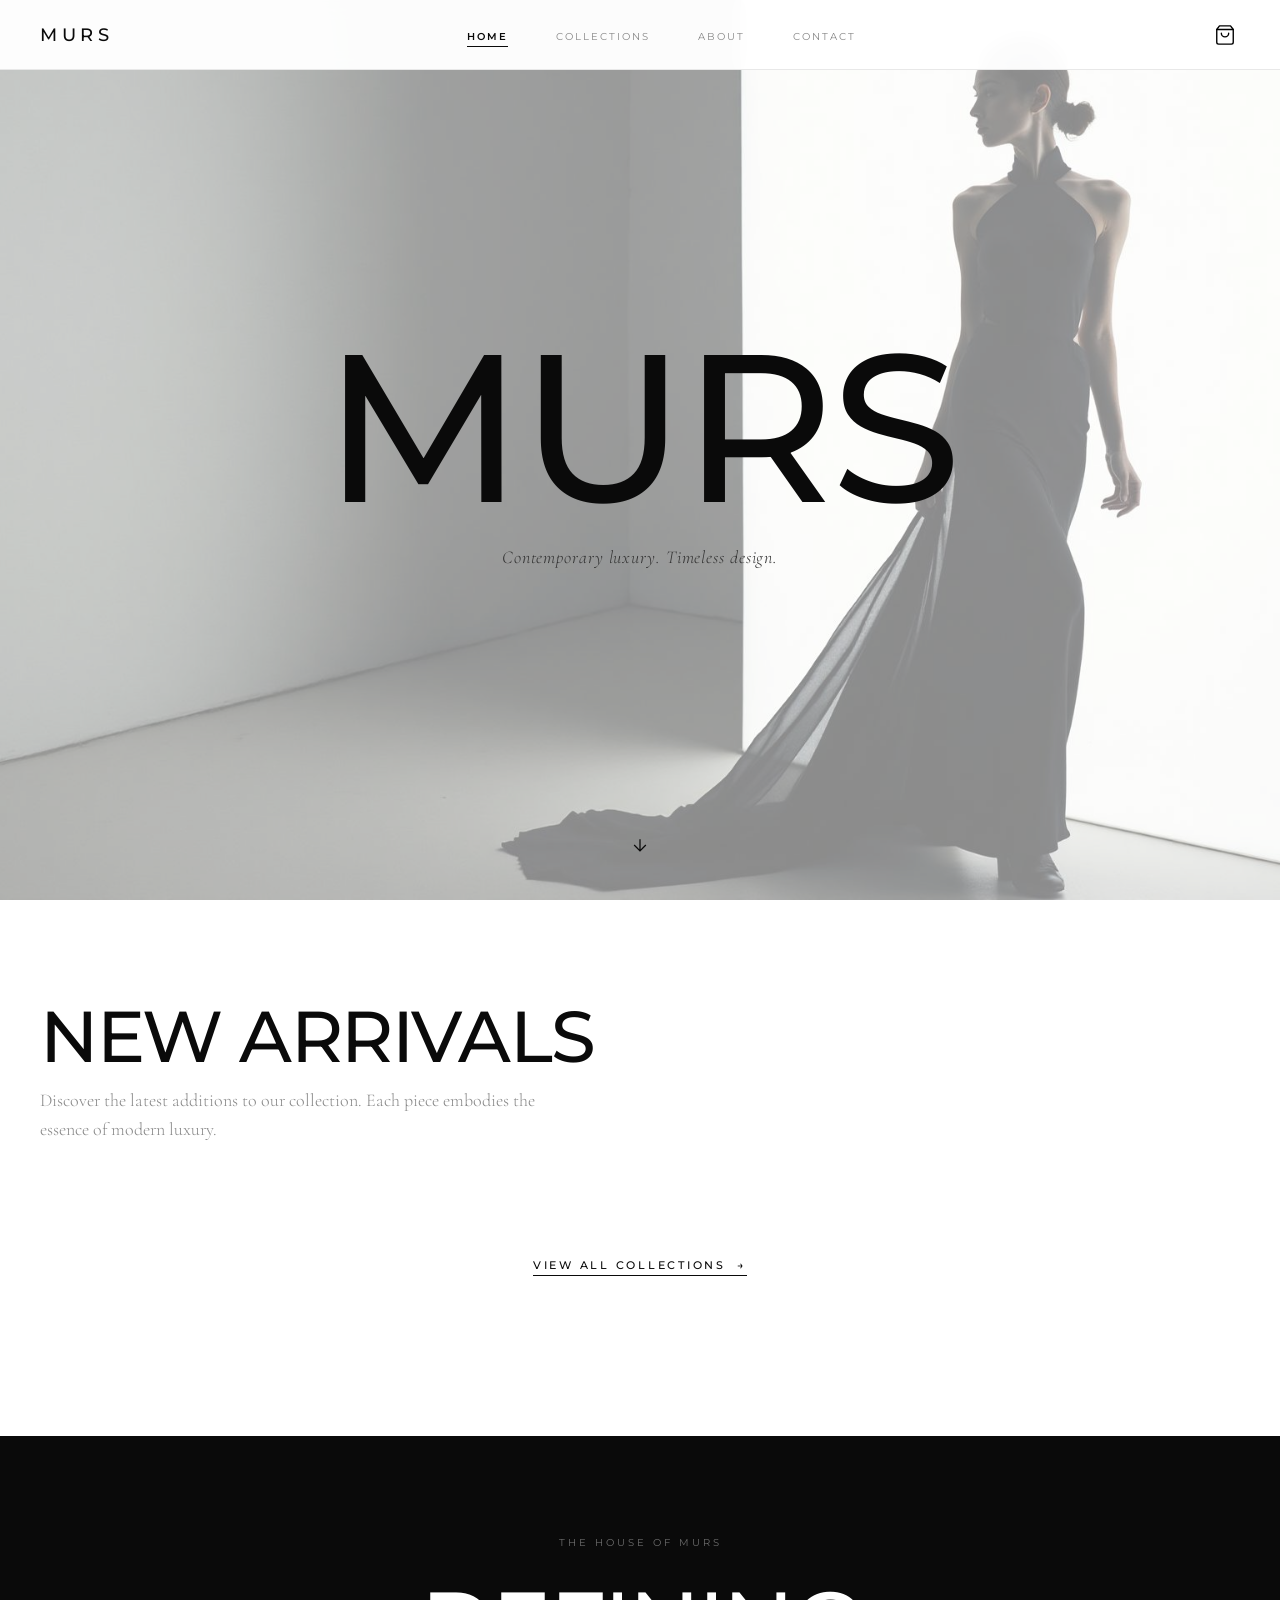
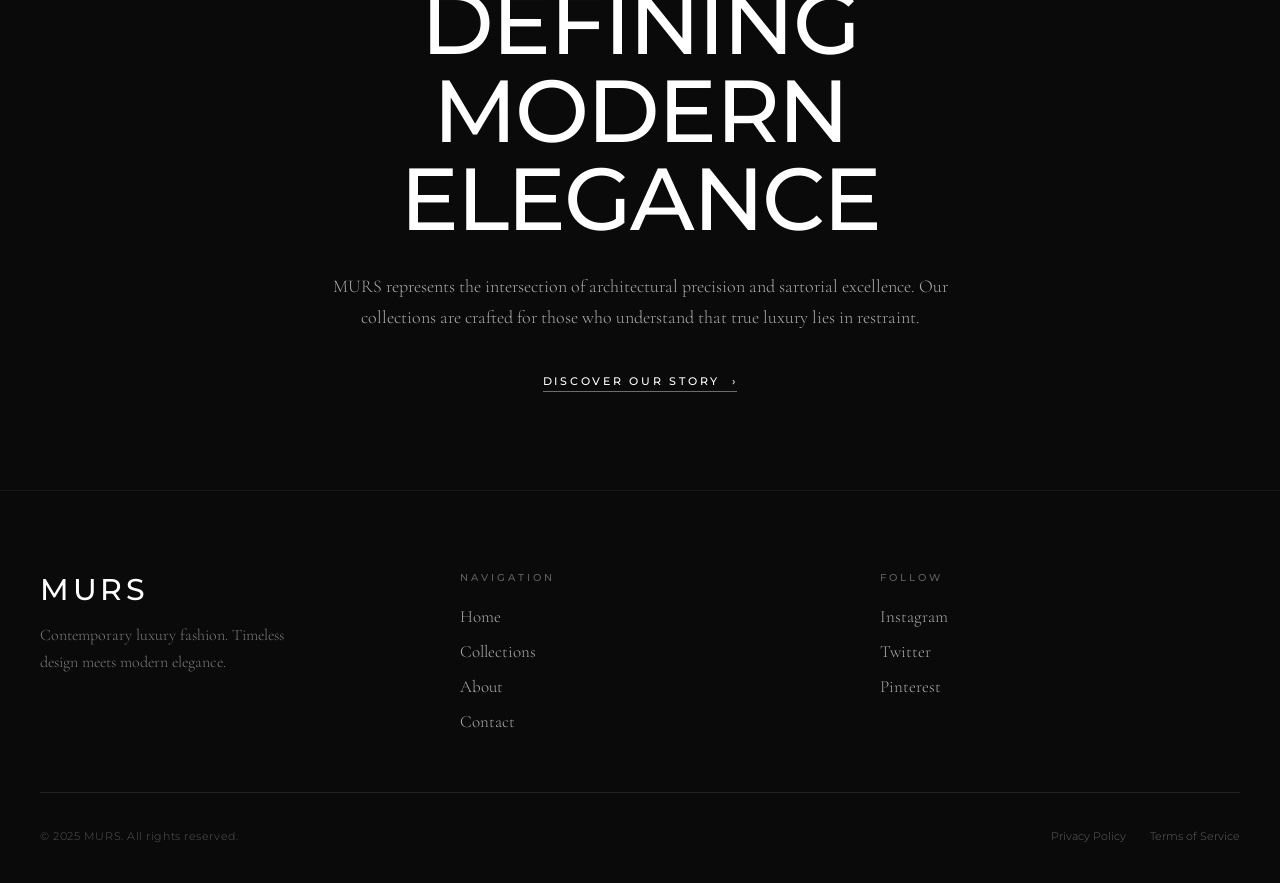
==== index.html @ 2c49e18b "home page" ====
<!doctype html>
<html lang="en">
  <head>
    <meta charset="UTF-8" />
    <meta name="viewport" content="width=device-width, initial-scale=1.0" />
    <title>MURS - Contemporary Luxury</title>
    <link rel="stylesheet" href="style.css">
  </head>
  <body>
    <!-- NAV -->
    <nav class="nav">
      <a class="nav-logo" href="#" onclick="showPage('home')">MURS</a>
      <ul class="nav-links">
        <li>
          <a href="#" id="nav-home" class="active" onclick="showPage('home')"
            >HOME</a
          >
        </li>
        <li>
          <a href="#" id="nav-collections" onclick="showPage('collections')"
            >COLLECTIONS</a
          >
        </li>
        <li>
          <a href="#" id="nav-about" onclick="showPage('about')">ABOUT</a>
        </li>
        <li>
          <a href="#" id="nav-contact" onclick="showPage('contact')">CONTACT</a>
        </li>
      </ul>
      <button class="nav-bag" onclick="openBag()">
        <svg
          viewBox="0 0 24 24"
          fill="none"
          stroke="currentColor"
          stroke-width="1.5"
          stroke-linecap="round"
          stroke-linejoin="round"
        >
          <path d="M6 2L3 6v14a2 2 0 002 2h14a2 2 0 002-2V6l-3-4z" />
          <line x1="3" y1="6" x2="21" y2="6" />
          <path d="M16 10a4 4 0 01-8 0" />
        </svg>
        <span class="bag-count" id="bag-count">0</span>
      </button>
    </nav>

    <!-- HOME PAGE -->
<div id="page-home" class="page active">
<section class="hero">
  <div class="hero-bg">
    <div class="hero-bg-left"></div>
    <div class="hero-bg-right"></div>
  </div>
  <div class="hero-content">
    <h1 class="hero-title">MURS</h1>
    <p class="hero-subtitle">Contemporary luxury. Timeless design.</p>
  </div>
  <div class="hero-scroll">
    <svg viewBox="0 0 24 24" fill="none" stroke="currentColor" stroke-width="1.5">
      <path d="M12 5v14M5 12l7 7 7-7"/>
    </svg>
  </div>
</section>

  <section class="new-arrivals">
    <h2 class="section-title">NEW ARRIVALS</h2>
    <p class="section-subtitle">Discover the latest additions to our collection. Each piece embodies the essence of modern luxury.</p>
    <div class="products-grid" id="home-products"></div>
    <div class="view-all-wrap">
      <a href="#" class="view-all-btn" onclick="showPage('collections')">VIEW ALL COLLECTIONS &nbsp;→</a>
    </div>
  </section>

  <section class="manifesto">
    <p class="manifesto-label">The House of MURS</p>
    <h2 class="manifesto-title">DEFINING<br>MODERN<br>ELEGANCE</h2>
    <p class="manifesto-body">MURS represents the intersection of architectural precision and sartorial excellence. Our collections are crafted for those who understand that true luxury lies in restraint.</p>
    <a href="#" class="manifesto-cta" onclick="showPage('about')">DISCOVER OUR STORY &nbsp;›</a>
  </section>

  <footer>
    <div class="footer-grid">
      <div>
        <div class="footer-brand-name">MURS</div>
        <p class="footer-brand-desc">Contemporary luxury fashion. Timeless design meets modern elegance.</p>
      </div>
      <div>
        <p class="footer-col-title">Navigation</p>
        <ul class="footer-links">
          <li><a href="#" onclick="showPage('home')">Home</a></li>
          <li><a href="#" onclick="showPage('collections')">Collections</a></li>
          <li><a href="#" onclick="showPage('about')">About</a></li>
          <li><a href="#" onclick="showPage('contact')">Contact</a></li>
        </ul>
      </div>
      <div>
        <p class="footer-col-title">Follow</p>
        <ul class="footer-links">
          <li><a href="#">Instagram</a></li>
          <li><a href="#">Twitter</a></li>
          <li><a href="#">Pinterest</a></li>
        </ul>
      </div>
    </div>
    <div class="footer-bottom">
      <span class="footer-copy">© 2025 MURS. All rights reserved.</span>
      <div class="footer-legal">
        <a href="#">Privacy Policy</a>
        <a href="#">Terms of Service</a>
      </div>
    </div>
  </footer>
</div>
  </body>
</html>
---- style.css ----
@import url("https://fonts.googleapis.com/css2?family=Cormorant+Garamond:ital,wght@0,300;0,400;0,500;1,300;1,400&family=Montserrat:wght@300;400;500;600&display=swap");

*,
*::before,
*::after {
  box-sizing: border-box;
  margin: 0;
  padding: 0;
}

:root {
  --black: #0a0a0a;
  --white: #ffffff;
  --off-white: #f5f4f2;
  --light-gray: #e8e8e8;
  --mid-gray: #888;
  --font-display: "Montserrat", sans-serif;
  --font-body: "Cormorant Garamond", serif;
  --nav-height: 70px;
  --transition: 0.3s cubic-bezier(0.4, 0, 0.2, 1);
}

html {
  scroll-behavior: smooth;
}
body {
  font-family: var(--font-body);
  color: var(--black);
  background: var(--white);
  overflow-x: hidden;
}
a {
  text-decoration: none;
  color: inherit;
}
button {
  cursor: pointer;
  border: none;
  background: none;
  font-family: inherit;
}

/* NAV */
.nav {
  position: fixed;
  top: 0;
  left: 0;
  right: 0;
  height: var(--nav-height);
  background: rgba(255, 255, 255, 0.97);
  backdrop-filter: blur(8px);
  z-index: 1000;
  display: flex;
  align-items: center;
  justify-content: space-between;
  padding: 0 40px;
  border-bottom: 1px solid var(--light-gray);
}
.nav-logo {
  font-family: var(--font-display);
  font-size: 18px;
  font-weight: 500;
  letter-spacing: 0.25em;
}
.nav-links {
  display: flex;
  gap: 48px;
  list-style: none;
}
.nav-links a {
  font-family: var(--font-display);
  font-size: 10px;
  font-weight: 400;
  letter-spacing: 0.2em;
  text-transform: uppercase;
  color: var(--mid-gray);
  transition: color var(--transition);
  position: relative;
}
.nav-links a::after {
  content: "";
  position: absolute;
  bottom: -4px;
  left: 0;
  width: 0;
  height: 1px;
  background: var(--black);
  transition: width var(--transition);
}
.nav-links a:hover,
.nav-links a.active {
  color: var(--black);
  font-weight: 600;
}
.nav-links a.active::after,
.nav-links a:hover::after {
  width: 100%;
}
.nav-bag {
  position: relative;
  padding: 4px;
}
.nav-bag svg {
  width: 22px;
  height: 22px;
  display: block;
}
.bag-count {
  position: absolute;
  top: -4px;
  right: -6px;
  background: var(--black);
  color: var(--white);
  font-family: var(--font-display);
  font-size: 9px;
  font-weight: 600;
  width: 16px;
  height: 16px;
  border-radius: 50%;
  display: flex;
  align-items: center;
  justify-content: center;
  opacity: 0;
  transition: opacity var(--transition);
}
.bag-count.visible {
  opacity: 1;
}

/* PAGES */
.page {
  display: none;
}
.page.active {
  display: block;
}

/* HERO */
.hero {
  height: 100vh;
  position: relative;
  display: flex;
  align-items: center;
  justify-content: center;
  overflow: hidden;
}
.hero-bg {
  position: absolute;
  inset: 0;
}
.hero-bg-left {
  display: none;
}
.hero-bg-right {
  position: absolute;
  inset: 0;
  background-color: #d4d2cf;
  background-image: url(/assets/hero-image.jpg);
  background-size: cover;
  background-position: center;
}
/* Dark overlay so text stays readable */
.hero-bg-right::after {
  content: "";
  position: absolute;
  inset: 0;
  background: rgba(255, 255, 255, 0.545);
}
.hero-content {
  position: relative;
  z-index: 2;
  text-align: center;
}
.hero-title {
  font-family: var(--font-display);
  font-size: clamp(96px, 17vw, 210px);
  font-weight: 500;
  letter-spacing: -0.02em;
  line-height: 0.9;
  color: var(--black);
}
.hero-subtitle {
  font-family: var(--font-body);
  font-size: 18px;
  font-weight: 300;
  letter-spacing: 0.05em;
  color: #333;
  margin-top: 24px;
  font-style: italic;
}
.hero-scroll {
  position: absolute;
  bottom: 40px;
  left: 50%;
  transform: translateX(-50%);
  z-index: 2;
  animation: bounce 2s infinite;
}
.hero-scroll svg {
  width: 20px;
  height: 20px;
}
@keyframes bounce {
  0%,
  100% {
    transform: translateX(-50%) translateY(0);
  }
  50% {
    transform: translateX(-50%) translateY(8px);
  }
}

/* NEW ARRIVALS */
.new-arrivals { padding: 100px 40px 80px; }
.section-title { font-family: var(--font-display); font-size: clamp(36px,6vw,72px); font-weight: 500; letter-spacing: -0.02em; color: var(--black); line-height: 1; }
.section-subtitle { font-family: var(--font-body); font-size: 18px; font-weight: 300; color: var(--mid-gray); margin-top: 14px; max-width: 500px; line-height: 1.6; margin-bottom: 50px; }
.products-grid { display: grid; grid-template-columns: repeat(4,1fr); gap: 24px; }
.product-card { cursor: pointer; }
.product-image {
  aspect-ratio: 3/4; overflow: hidden; margin-bottom: 16px;
  background: var(--off-white);
  /* ADD YOUR IMAGE: background-image: url('images/product.jpg'); background-size: cover; background-position: center; */
}
.product-image img { width: 100%; height: 100%; object-fit: cover; transition: transform 0.6s ease; }
.product-card:hover .product-image img { transform: scale(1.04); }
.product-category { font-family: var(--font-display); font-size: 10px; letter-spacing: 0.2em; text-transform: uppercase; color: var(--mid-gray); margin-bottom: 6px; }
.product-name { font-family: var(--font-display); font-size: 13px; font-weight: 400; margin-bottom: 10px; }
.product-footer { display: flex; align-items: center; justify-content: space-between; }
.product-price { font-family: var(--font-display); font-size: 13px; }
.add-btn { font-family: var(--font-display); font-size: 11px; font-weight: 500; letter-spacing: 0.1em; transition: opacity var(--transition); }
.add-btn:hover { opacity: 0.45; }

.view-all-wrap { text-align: center; padding: 60px 0 80px; }
.view-all-btn {
  font-family: var(--font-display); font-size: 11px; font-weight: 500;
  letter-spacing: 0.25em; text-transform: uppercase;
  border-bottom: 1px solid var(--black); padding-bottom: 3px;
  display: inline-flex; align-items: center; gap: 8px;
  transition: opacity var(--transition);
}
.view-all-btn:hover { opacity: 0.45; }

/* MANIFESTO */
.manifesto { background: var(--black); color: var(--white); padding: 100px 40px; text-align: center; }
.manifesto-label { font-family: var(--font-display); font-size: 10px; letter-spacing: 0.3em; text-transform: uppercase; color: rgba(255,255,255,0.4); margin-bottom: 30px; }
.manifesto-title { font-family: var(--font-display); font-size: clamp(36px,7vw,88px); font-weight: 500; letter-spacing: -0.02em; line-height: 1; text-transform: uppercase; }
.manifesto-body { font-family: var(--font-body); font-size: 18px; font-weight: 300; color: rgba(255,255,255,0.65); max-width: 680px; margin: 28px auto 36px; line-height: 1.75; }
.manifesto-cta { font-family: var(--font-display); font-size: 11px; font-weight: 500; letter-spacing: 0.25em; text-transform: uppercase; color: var(--white); border-bottom: 1px solid rgba(255,255,255,0.4); padding-bottom: 3px; transition: border-color var(--transition); cursor: pointer; }
.manifesto-cta:hover { border-color: var(--white); }

/* FOOTER */
footer { background: var(--black); color: var(--white); padding: 80px 40px 40px; border-top: 1px solid rgba(255,255,255,0.06); }
.footer-grid { display: grid; grid-template-columns: 1fr 1fr 1fr; gap: 60px; padding-bottom: 60px; border-bottom: 1px solid rgba(255,255,255,0.1); margin-bottom: 36px; }
.footer-brand-name { font-family: var(--font-display); font-size: 30px; font-weight: 500; letter-spacing: 0.12em; margin-bottom: 14px; }
.footer-brand-desc { font-family: var(--font-body); font-size: 16px; font-weight: 300; color: rgba(255,255,255,0.45); line-height: 1.7; max-width: 260px; }
.footer-col-title { font-family: var(--font-display); font-size: 10px; font-weight: 500; letter-spacing: 0.3em; text-transform: uppercase; color: rgba(255,255,255,0.35); margin-bottom: 22px; }
.footer-links { list-style: none; display: flex; flex-direction: column; gap: 14px; }
.footer-links a { font-family: var(--font-body); font-size: 17px; font-weight: 300; color: rgba(255,255,255,0.65); transition: color var(--transition); }
.footer-links a:hover { color: var(--white); }
.footer-bottom { display: flex; align-items: center; justify-content: space-between; }
.footer-copy { font-family: var(--font-display); font-size: 11px; font-weight: 300; color: rgba(255,255,255,0.3); letter-spacing: 0.05em; }
.footer-legal { display: flex; gap: 24px; }
.footer-legal a { font-family: var(--font-display); font-size: 11px; font-weight: 300; color: rgba(255,255,255,0.35); transition: color var(--transition); }
.footer-legal a:hover { color: rgba(255,255,255,0.75); }
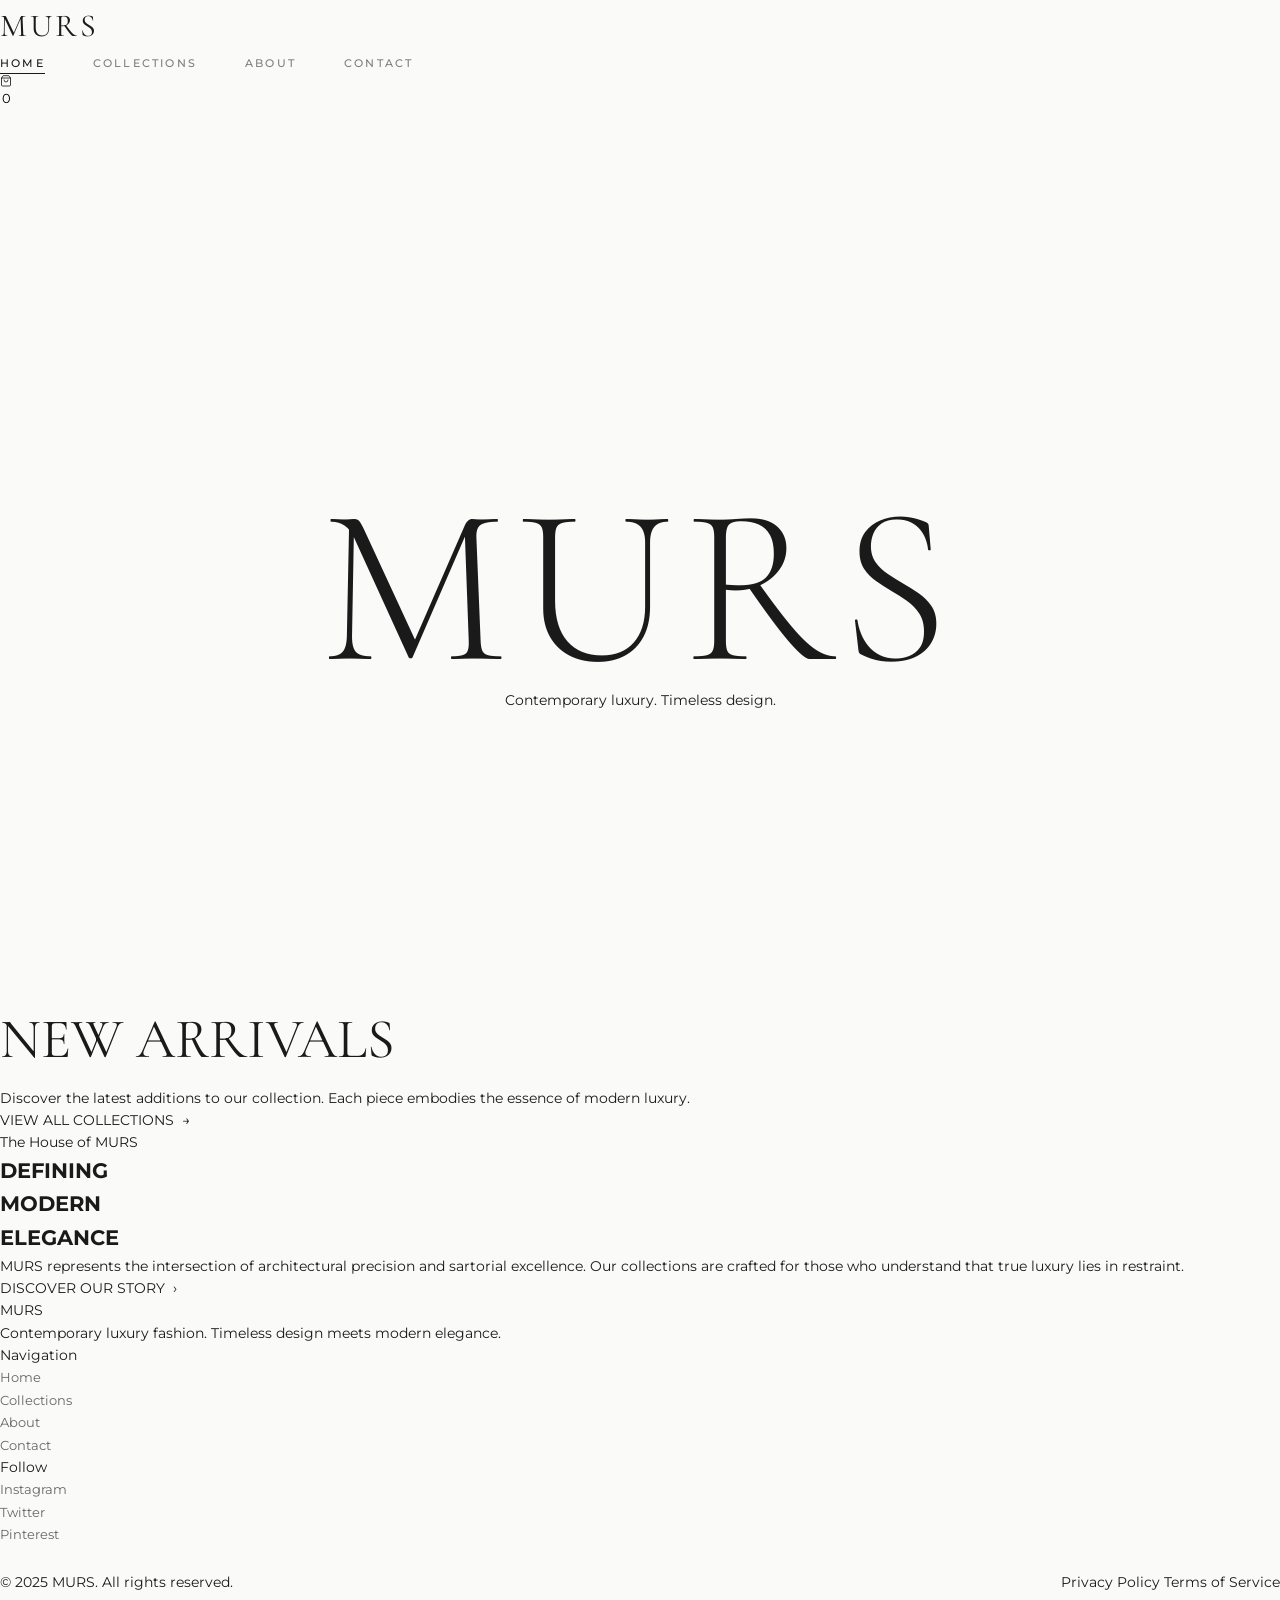
==== commit 92ff2600: "collection page" ====
--- a/index.html
+++ b/index.html
@@ -12,20 +12,20 @@
       <a class="nav-logo" href="#" onclick="showPage('home')">MURS</a>
       <ul class="nav-links">
         <li>
-          <a href="#" id="nav-home" class="active" onclick="showPage('home')"
+          <a href="index.html" id="nav-home" class="active" onclick="showPage('home')"
             >HOME</a
           >
         </li>
         <li>
-          <a href="#" id="nav-collections" onclick="showPage('collections')"
+          <a href="collection.html" id="nav-collections" onclick="showPage('collections')"
             >COLLECTIONS</a
           >
         </li>
         <li>
-          <a href="#" id="nav-about" onclick="showPage('about')">ABOUT</a>
+          <a href="about.html" id="nav-about" onclick="showPage('about')">ABOUT</a>
         </li>
         <li>
-          <a href="#" id="nav-contact" onclick="showPage('contact')">CONTACT</a>
+          <a href="contact.html" id="nav-contact" onclick="showPage('contact')">CONTACT</a>
         </li>
       </ul>
       <button class="nav-bag" onclick="openBag()">
--- a/style.css
+++ b/style.css
@@ -1,264 +1,699 @@
-@import url("https://fonts.googleapis.com/css2?family=Cormorant+Garamond:ital,wght@0,300;0,400;0,500;1,300;1,400&family=Montserrat:wght@300;400;500;600&display=swap");
-
-*,
-*::before,
-*::after {
-  box-sizing: border-box;
-  margin: 0;
-  padding: 0;
-}
-
+/* ============================================
+   MURS — LUXURY FASHION
+   Faithful rebuild of Lovable design
+   ============================================ */
+
+@import url('https://fonts.googleapis.com/css2?family=Cormorant+Garamond:ital,wght@0,300;0,400;0,500;0,600;1,300;1,400;1,600&family=Montserrat:wght@300;400;500;600&display=swap');
+
+/* ---- TOKENS ---- */
 :root {
-  --black: #0a0a0a;
+  --bg: #fafaf9;
+  --fg: #1a1a1a;
+  --muted: #6b6b6b;
+  --border: #e8e8e4;
+  --secondary: #f3f3f0;
+  --accent: #1a1a1a;
   --white: #ffffff;
-  --off-white: #f5f4f2;
-  --light-gray: #e8e8e8;
-  --mid-gray: #888;
-  --font-display: "Montserrat", sans-serif;
-  --font-body: "Cormorant Garamond", serif;
-  --nav-height: 70px;
-  --transition: 0.3s cubic-bezier(0.4, 0, 0.2, 1);
-}
-
-html {
-  scroll-behavior: smooth;
-}
-body {
-  font-family: var(--font-body);
-  color: var(--black);
-  background: var(--white);
-  overflow-x: hidden;
-}
-a {
-  text-decoration: none;
-  color: inherit;
-}
-button {
-  cursor: pointer;
-  border: none;
-  background: none;
-  font-family: inherit;
-}
-
-/* NAV */
-.nav {
-  position: fixed;
-  top: 0;
-  left: 0;
-  right: 0;
-  height: var(--nav-height);
-  background: rgba(255, 255, 255, 0.97);
-  backdrop-filter: blur(8px);
-  z-index: 1000;
-  display: flex;
-  align-items: center;
-  justify-content: space-between;
-  padding: 0 40px;
-  border-bottom: 1px solid var(--light-gray);
+  --nav-h: 80px;
+  --font-display: 'Cormorant Garamond', serif;
+  --font-body: 'Montserrat', sans-serif;
+  --ease: cubic-bezier(0.16, 1, 0.3, 1);
+  --transition: 0.3s var(--ease);
+}
+
+/* ---- RESET ---- */
+*, *::before, *::after { box-sizing: border-box; margin: 0; padding: 0; }
+html { scroll-behavior: smooth; }
+body { font-family: var(--font-body); background: var(--bg); color: var(--fg); font-size: 14px; font-weight: 400; line-height: 1.6; -webkit-font-smoothing: antialiased; }
+img { max-width: 100%; display: block; object-fit: cover; }
+a { text-decoration: none; color: inherit; }
+ul { list-style: none; }
+button { cursor: pointer; border: none; background: none; font-family: inherit; }
+
+/* ---- TYPOGRAPHY ---- */
+.font-display { font-family: var(--font-display); }
+.tracking-luxury { letter-spacing: 0.1em; }
+.tracking-luxury-wide { letter-spacing: 0.2em; }
+.text-caption { font-size: 11px; font-family: var(--font-body); font-weight: 500; }
+.text-body-sm { font-size: 13px; }
+.text-body-lg { font-size: 16px; }
+.text-display-sm { font-size: clamp(1.5rem, 3vw, 2rem); font-family: var(--font-display); font-weight: 400; }
+.text-display-md { font-size: clamp(2rem, 5vw, 3.5rem); font-family: var(--font-display); font-weight: 400; }
+.text-display-lg { font-size: clamp(3rem, 7vw, 5rem); font-family: var(--font-display); font-weight: 300; }
+.text-display-xl { font-size: clamp(5rem, 15vw, 12rem); font-family: var(--font-display); font-weight: 300; letter-spacing: 0.05em; line-height: 0.9; }
+.text-muted { color: var(--muted); }
+.uppercase { text-transform: uppercase; }
+
+/* ---- NAVBAR ---- */
+#navbar {
+  position: fixed; top: 0; left: 0; right: 0; z-index: 100;
+  background: rgba(250,250,249,0.95);
+  backdrop-filter: blur(12px);
+  border-bottom: 1px solid var(--border);
+  transition: background var(--transition);
+}
+.nav-inner {
+  max-width: 1400px; margin: 0 auto;
+  display: flex; align-items: center; justify-content: space-between;
+  height: var(--nav-h);
+  padding: 0 2rem;
 }
 .nav-logo {
   font-family: var(--font-display);
-  font-size: 18px;
+  font-size: 2rem;
+  font-weight: 400;
+  letter-spacing: 0.1em;
+  transition: opacity var(--transition);
+}
+.nav-logo:hover { opacity: 0.65; }
+
+.nav-links {
+  display: flex; align-items: center; gap: 3rem;
+}
+.nav-links a {
+  font-size: 11px;
   font-weight: 500;
-  letter-spacing: 0.25em;
-}
-.nav-links {
-  display: flex;
-  gap: 48px;
-  list-style: none;
-}
-.nav-links a {
-  font-family: var(--font-display);
-  font-size: 10px;
-  font-weight: 400;
   letter-spacing: 0.2em;
   text-transform: uppercase;
-  color: var(--mid-gray);
-  transition: color var(--transition);
+  opacity: 0.55;
+  transition: opacity var(--transition);
   position: relative;
 }
-.nav-links a::after {
-  content: "";
+.nav-links a:hover { opacity: 1; }
+.nav-links a.active {
+  opacity: 1;
+}
+.nav-links a.active::after {
+  content: '';
   position: absolute;
-  bottom: -4px;
-  left: 0;
-  width: 0;
+  bottom: -4px; left: 0; right: 0;
   height: 1px;
-  background: var(--black);
-  transition: width var(--transition);
-}
-.nav-links a:hover,
-.nav-links a.active {
-  color: var(--black);
-  font-weight: 600;
-}
-.nav-links a.active::after,
-.nav-links a:hover::after {
-  width: 100%;
-}
-.nav-bag {
+  background: var(--fg);
+}
+
+.nav-cart {
   position: relative;
-  padding: 4px;
-}
-.nav-bag svg {
-  width: 22px;
-  height: 22px;
-  display: block;
-}
-.bag-count {
+  padding: 0.5rem;
+  opacity: 0.7;
+  transition: opacity var(--transition);
+}
+.nav-cart:hover { opacity: 1; }
+.cart-count {
   position: absolute;
-  top: -4px;
-  right: -6px;
-  background: var(--black);
+  top: 0; right: 0;
+  background: var(--fg);
   color: var(--white);
-  font-family: var(--font-display);
   font-size: 9px;
-  font-weight: 600;
-  width: 16px;
-  height: 16px;
+  width: 16px; height: 16px;
   border-radius: 50%;
-  display: flex;
-  align-items: center;
-  justify-content: center;
-  opacity: 0;
-  transition: opacity var(--transition);
-}
-.bag-count.visible {
-  opacity: 1;
-}
-
-/* PAGES */
-.page {
+  display: flex; align-items: center; justify-content: center;
+  font-family: var(--font-body);
+  font-weight: 600;
   display: none;
 }
-.page.active {
-  display: block;
-}
-
-/* HERO */
+.cart-count.visible { display: flex; }
+
+/* ---- HERO ---- */
 .hero {
-  height: 100vh;
   position: relative;
-  display: flex;
-  align-items: center;
-  justify-content: center;
+  min-height: 100vh;
+  display: flex; align-items: center; justify-content: center;
+  padding-top: var(--nav-h);
   overflow: hidden;
 }
 .hero-bg {
-  position: absolute;
-  inset: 0;
-}
-.hero-bg-left {
-  display: none;
-}
-.hero-bg-right {
-  position: absolute;
-  inset: 0;
-  background-color: #d4d2cf;
-  background-image: url(/assets/hero-image.jpg);
-  background-size: cover;
-  background-position: center;
-}
-/* Dark overlay so text stays readable */
-.hero-bg-right::after {
-  content: "";
-  position: absolute;
-  inset: 0;
-  background: rgba(255, 255, 255, 0.545);
+  position: absolute; inset: 0;
+}
+.hero-bg img {
+  width: 100%; height: 100%;
+  object-fit: cover;
+  opacity: 0.3;
+}
+.hero-overlay {
+  position: absolute; inset: 0;
+  background: linear-gradient(to bottom, transparent 60%, var(--bg) 100%);
 }
 .hero-content {
-  position: relative;
-  z-index: 2;
+  position: relative; z-index: 2;
   text-align: center;
+  padding: 2rem;
+  max-width: 900px;
+}
+.hero-label {
+  font-size: 10px;
+  font-weight: 600;
+  letter-spacing: 0.35em;
+  text-transform: uppercase;
+  color: var(--muted);
+  margin-bottom: 1.5rem;
+  opacity: 0;
+  animation: revealUp 0.8s var(--ease) 0.2s forwards;
 }
 .hero-title {
   font-family: var(--font-display);
-  font-size: clamp(96px, 17vw, 210px);
-  font-weight: 500;
-  letter-spacing: -0.02em;
-  line-height: 0.9;
-  color: var(--black);
-}
-.hero-subtitle {
-  font-family: var(--font-body);
-  font-size: 18px;
+  font-size: clamp(6rem, 18vw, 14rem);
   font-weight: 300;
   letter-spacing: 0.05em;
-  color: #333;
-  margin-top: 24px;
-  font-style: italic;
+  line-height: 0.9;
+  color: var(--fg);
+  opacity: 0;
+  animation: revealUp 1s var(--ease) 0.4s forwards;
+}
+.hero-sub {
+  font-size: 14px;
+  color: var(--muted);
+  line-height: 1.8;
+  margin: 2rem 0 3rem;
+  opacity: 0;
+  animation: revealUp 0.8s var(--ease) 0.6s forwards;
 }
 .hero-scroll {
-  position: absolute;
-  bottom: 40px;
-  left: 50%;
+  position: absolute; bottom: 2.5rem; left: 50%;
   transform: translateX(-50%);
   z-index: 2;
-  animation: bounce 2s infinite;
-}
-.hero-scroll svg {
-  width: 20px;
-  height: 20px;
-}
-@keyframes bounce {
-  0%,
-  100% {
-    transform: translateX(-50%) translateY(0);
+  opacity: 0;
+  animation: fadeIn 1s var(--ease) 1s forwards;
+}
+
+/* ---- BUTTONS ---- */
+.btn-primary {
+  display: inline-block;
+  padding: 0.85rem 2.5rem;
+  background: var(--fg);
+  color: var(--white);
+  font-size: 10px;
+  font-weight: 600;
+  letter-spacing: 0.25em;
+  text-transform: uppercase;
+  transition: opacity var(--transition);
+}
+.btn-primary:hover { opacity: 0.75; }
+
+.btn-outline {
+  display: inline-block;
+  padding: 0.85rem 2.5rem;
+  border: 1px solid var(--fg);
+  color: var(--fg);
+  font-size: 10px;
+  font-weight: 600;
+  letter-spacing: 0.25em;
+  text-transform: uppercase;
+  transition: all var(--transition);
+}
+.btn-outline:hover { background: var(--fg); color: var(--white); }
+
+/* ---- SECTIONS ---- */
+.section {
+  padding: 6rem 2rem;
+  max-width: 1400px;
+  margin: 0 auto;
+}
+.section-header {
+  margin-bottom: 3rem;
+}
+.section-label {
+  display: block;
+  font-size: 10px;
+  font-weight: 600;
+  letter-spacing: 0.3em;
+  text-transform: uppercase;
+  color: var(--muted);
+  margin-bottom: 1rem;
+}
+.section-title {
+  font-family: var(--font-display);
+  font-size: clamp(2rem, 5vw, 3.5rem);
+  font-weight: 400;
+  line-height: 1.1;
+  margin-bottom: 1rem;
+}
+.section-divider {
+  width: 40px; height: 1px;
+  background: var(--fg);
+  margin-top: 1rem;
+}
+.section-cta {
+  text-align: center;
+  margin-top: 3rem;
+}
+
+/* ---- PRODUCTS GRID ---- */
+.products-grid {
+  display: grid;
+  grid-template-columns: repeat(4, 1fr);
+  gap: 2rem;
+}
+@media (max-width: 1100px) { .products-grid { grid-template-columns: repeat(2, 1fr); } }
+@media (max-width: 600px) { .products-grid { grid-template-columns: 1fr; } }
+
+.product-card { cursor: pointer; }
+.product-img-wrap {
+  position: relative;
+  aspect-ratio: 3/4;
+  overflow: hidden;
+  background: var(--secondary);
+  margin-bottom: 1rem;
+}
+.product-img-wrap img {
+  width: 100%; height: 100%;
+  object-fit: cover;
+  transition: transform 0.6s var(--ease);
+}
+.product-card:hover .product-img-wrap img { transform: scale(1.04); }
+
+.product-overlay {
+  position: absolute; inset: 0;
+  background: rgba(26,26,26,0);
+  display: flex; align-items: flex-end; justify-content: center;
+  padding-bottom: 1.5rem;
+  transition: background var(--transition);
+}
+.product-card:hover .product-overlay { background: rgba(26,26,26,0.08); }
+.btn-add-cart {
+  font-size: 10px;
+  font-weight: 600;
+  letter-spacing: 0.25em;
+  text-transform: uppercase;
+  color: var(--muted);
+  transition: color var(--transition);
+  padding: 0;
+  background: none;
+  border: none;
+  cursor: pointer;
+  font-family: var(--font-body);
+  opacity: 0;
+  transform: translateY(8px);
+  transition: all 0.3s var(--ease);
+}
+.product-card:hover .btn-add-cart { opacity: 1; transform: translateY(0); color: var(--fg); }
+
+.product-name {
+  font-size: 13px;
+  font-weight: 500;
+  margin-bottom: 0.3rem;
+}
+.product-price {
+  font-size: 13px;
+  color: var(--muted);
+}
+.product-category {
+  font-size: 10px;
+  font-weight: 600;
+  letter-spacing: 0.2em;
+  text-transform: uppercase;
+  color: var(--muted);
+  margin-bottom: 0.3rem;
+}
+
+/* ---- EDITORIAL STRIP ---- */
+.editorial-strip {
+  background: var(--fg);
+  color: var(--white);
+  padding: 5rem 2rem;
+  text-align: center;
+}
+.editorial-quote {
+  font-family: var(--font-display);
+  font-size: clamp(1.8rem, 4vw, 3rem);
+  font-weight: 300;
+  font-style: italic;
+  margin-bottom: 1.5rem;
+  opacity: 0.9;
+}
+.editorial-attr {
+  font-size: 10px;
+  font-weight: 600;
+  letter-spacing: 0.35em;
+  text-transform: uppercase;
+  opacity: 0.5;
+}
+
+/* ---- LOOKBOOK ---- */
+.lookbook-grid {
+  display: grid;
+  grid-template-columns: repeat(3, 1fr);
+  grid-template-rows: auto auto;
+  gap: 1rem;
+}
+.look-item { overflow: hidden; background: var(--secondary); }
+.look-item img { width: 100%; height: 100%; object-fit: cover; transition: transform 0.6s var(--ease); }
+.look-item:hover img { transform: scale(1.03); }
+.look-tall { grid-row: span 2; aspect-ratio: 3/5; }
+.look-wide { aspect-ratio: 4/3; }
+.look-small { aspect-ratio: 1/1; }
+
+/* ---- PAGE HERO ---- */
+.page-hero {
+  padding-top: var(--nav-h);
+  padding-bottom: 4rem;
+  background: var(--fg);
+  color: var(--white);
+  text-align: center;
+}
+.page-hero-content {
+  padding: 4rem 2rem 2rem;
+  max-width: 800px;
+  margin: 0 auto;
+}
+.page-hero-label {
+  display: block;
+  font-size: 10px;
+  font-weight: 600;
+  letter-spacing: 0.35em;
+  text-transform: uppercase;
+  opacity: 0.5;
+  margin-bottom: 1.5rem;
+}
+.page-hero-title {
+  font-family: var(--font-display);
+  font-size: clamp(3rem, 8vw, 6rem);
+  font-weight: 300;
+  letter-spacing: 0.05em;
+  margin-bottom: 1rem;
+}
+.page-hero-divider {
+  width: 40px; height: 1px;
+  background: rgba(255,255,255,0.3);
+  margin: 1.5rem auto;
+}
+.page-hero-desc {
+  font-size: 14px;
+  line-height: 1.9;
+  opacity: 0.6;
+}
+
+/* ---- COLLECTIONS FILTER ---- */
+.collections-filter {
+  display: flex;
+  gap: 0.5rem;
+  margin-bottom: 3rem;
+  flex-wrap: wrap;
+}
+.filter-btn {
+  padding: 0.5rem 1.25rem;
+  font-size: 10px;
+  font-weight: 600;
+  letter-spacing: 0.2em;
+  text-transform: uppercase;
+  border: 1px solid var(--border);
+  background: none;
+  color: var(--muted);
+  cursor: pointer;
+  transition: all var(--transition);
+  font-family: var(--font-body);
+}
+.filter-btn:hover { border-color: var(--fg); color: var(--fg); }
+.filter-btn.active { background: var(--fg); color: var(--white); border-color: var(--fg); }
+
+/* ---- ABOUT ---- */
+.about-section {}
+.about-grid {
+  display: grid;
+  grid-template-columns: 1fr 1fr;
+  gap: 5rem;
+  align-items: center;
+}
+@media (max-width: 800px) { .about-grid { grid-template-columns: 1fr; } }
+.about-heading {
+  font-family: var(--font-display);
+  font-size: clamp(2rem, 5vw, 3.5rem);
+  font-weight: 400;
+  margin: 1rem 0 2rem;
+}
+.about-text p {
+  color: var(--muted);
+  line-height: 1.9;
+  margin-bottom: 1.5rem;
+}
+.about-image img {
+  width: 100%;
+  aspect-ratio: 4/5;
+  object-fit: cover;
+}
+
+.values-section {}
+.values-grid {
+  display: grid;
+  grid-template-columns: repeat(4, 1fr);
+  gap: 3rem;
+  margin-top: 1rem;
+}
+@media (max-width: 900px) { .values-grid { grid-template-columns: repeat(2, 1fr); } }
+@media (max-width: 550px) { .values-grid { grid-template-columns: 1fr; } }
+.value-item h3 {
+  font-size: 11px;
+  font-weight: 600;
+  letter-spacing: 0.25em;
+  margin-bottom: 1rem;
+  padding-bottom: 1rem;
+  border-bottom: 1px solid var(--border);
+}
+.value-item p { color: var(--muted); font-size: 13px; line-height: 1.8; }
+
+/* ---- CONTACT ---- */
+.contact-section {}
+.contact-grid {
+  display: grid;
+  grid-template-columns: 3fr 2fr;
+  gap: 5rem;
+  align-items: start;
+}
+@media (max-width: 800px) { .contact-grid { grid-template-columns: 1fr; } }
+
+.contact-form-col {}
+.contact-form-fields { margin-top: 2rem; }
+.form-row {
+  display: grid;
+  grid-template-columns: 1fr 1fr;
+  gap: 1.5rem;
+  margin-bottom: 1.5rem;
+}
+@media (max-width: 600px) { .form-row { grid-template-columns: 1fr; } }
+.form-group { display: flex; flex-direction: column; gap: 0.5rem; margin-bottom: 1.5rem; }
+.form-group label {
+  font-size: 10px;
+  font-weight: 600;
+  letter-spacing: 0.2em;
+  text-transform: uppercase;
+  color: var(--muted);
+}
+.form-group input,
+.form-group textarea,
+.form-group select {
+  border: 1px solid var(--border);
+  background: var(--white);
+  padding: 0.85rem 1rem;
+  font-family: var(--font-body);
+  font-size: 13px;
+  color: var(--fg);
+  outline: none;
+  transition: border-color var(--transition);
+  -webkit-appearance: none;
+  border-radius: 0;
+}
+.form-group input:focus,
+.form-group textarea:focus,
+.form-group select:focus { border-color: var(--fg); }
+.form-group textarea { resize: vertical; min-height: 120px; }
+
+.contact-info-col { padding-top: 2rem; }
+.contact-info-blocks { margin-top: 2rem; }
+.contact-info-block { margin-bottom: 2rem; }
+.info-label {
+  font-size: 10px;
+  font-weight: 600;
+  letter-spacing: 0.25em;
+  text-transform: uppercase;
+  color: var(--muted);
+  margin-bottom: 0.4rem;
+}
+.info-value { font-size: 14px; font-weight: 500; }
+.contact-divider {
+  height: 1px;
+  background: var(--border);
+  margin: 2rem 0;
+}
+.contact-social-links {
+  display: flex;
+  flex-direction: column;
+  gap: 0.75rem;
+  margin-top: 1rem;
+}
+.contact-social-links a {
+  font-size: 13px;
+  color: var(--muted);
+  transition: color var(--transition);
+}
+.contact-social-links a:hover { color: var(--fg); }
+
+/* ---- COLLECTIONS GRID (page) ---- */
+.collections-grid { margin-top: 0; }
+
+/* ---- FOOTER ---- */
+.footer {
+  background: var(--fg);
+  color: var(--white);
+  padding: 5rem 2rem 0;
+}
+.footer-inner {
+  max-width: 1400px;
+  margin: 0 auto;
+  display: grid;
+  grid-template-columns: 2fr 1fr 1fr;
+  gap: 4rem;
+  padding-bottom: 4rem;
+}
+@media (max-width: 800px) { .footer-inner { grid-template-columns: 1fr; gap: 3rem; } }
+.footer-logo {
+  font-family: var(--font-display);
+  font-size: 2.5rem;
+  font-weight: 400;
+  display: block;
+  margin-bottom: 1.5rem;
+}
+.footer-brand p { font-size: 13px; opacity: 0.55; line-height: 1.8; }
+.footer-links h4,
+.footer-contact h4 {
+  font-size: 10px;
+  font-weight: 600;
+  letter-spacing: 0.3em;
+  text-transform: uppercase;
+  opacity: 0.4;
+  margin-bottom: 1.5rem;
+}
+.footer-links ul { display: flex; flex-direction: column; gap: 0.75rem; }
+.footer-links a { font-size: 13px; opacity: 0.65; transition: opacity var(--transition); }
+.footer-links a:hover { opacity: 1; }
+.footer-contact p { font-size: 13px; opacity: 0.65; margin-bottom: 0.5rem; }
+.footer-social {
+  display: flex; gap: 1rem; margin-top: 1.5rem;
+}
+.footer-social a {
+  font-size: 10px;
+  font-weight: 600;
+  letter-spacing: 0.2em;
+  opacity: 0.5;
+  transition: opacity var(--transition);
+}
+.footer-social a:hover { opacity: 1; }
+.footer-bottom {
+  max-width: 1400px;
+  margin: 0 auto;
+  padding: 1.5rem 0;
+  border-top: 1px solid rgba(255,255,255,0.1);
+  display: flex; justify-content: space-between; align-items: center;
+}
+.footer-bottom p { font-size: 11px; opacity: 0.4; letter-spacing: 0.05em; }
+
+/* ---- CART DRAWER ---- */
+.cart-drawer {
+  position: fixed;
+  top: 0; right: 0;
+  width: 380px;
+  max-width: 90vw;
+  height: 100vh;
+  background: var(--white);
+  z-index: 200;
+  transform: translateX(100%);
+  transition: transform 0.4s var(--ease);
+  display: flex;
+  flex-direction: column;
+  box-shadow: -4px 0 40px rgba(0,0,0,0.1);
+}
+.cart-drawer.open { transform: translateX(0); }
+.cart-header {
+  display: flex; align-items: center; justify-content: space-between;
+  padding: 1.5rem;
+  border-bottom: 1px solid var(--border);
+}
+.cart-header h3 {
+  font-size: 10px;
+  font-weight: 600;
+  letter-spacing: 0.25em;
+}
+.cart-close {
+  font-size: 14px;
+  opacity: 0.5;
+  transition: opacity var(--transition);
+  cursor: pointer;
+}
+.cart-close:hover { opacity: 1; }
+.cart-items { flex: 1; overflow-y: auto; padding: 1.5rem; }
+.cart-item {
+  display: flex; gap: 1rem; margin-bottom: 1.5rem;
+  padding-bottom: 1.5rem;
+  border-bottom: 1px solid var(--border);
+}
+.cart-item-info { flex: 1; }
+.cart-item-name { font-size: 13px; font-weight: 500; margin-bottom: 0.25rem; }
+.cart-item-price { font-size: 12px; color: var(--muted); }
+.cart-item-remove { font-size: 11px; color: var(--muted); cursor: pointer; margin-top: 0.5rem; display: block; transition: color var(--transition); }
+.cart-item-remove:hover { color: var(--fg); }
+.cart-footer { padding: 1.5rem; border-top: 1px solid var(--border); }
+.cart-total {
+  display: flex; justify-content: space-between;
+  font-size: 11px;
+  font-weight: 600;
+  letter-spacing: 0.2em;
+  margin-bottom: 0;
+}
+.cart-empty { text-align: center; padding: 3rem 1rem; color: var(--muted); font-size: 13px; }
+.cart-backdrop {
+  position: fixed; inset: 0;
+  background: rgba(0,0,0,0.25);
+  z-index: 199;
+  opacity: 0;
+  pointer-events: none;
+  transition: opacity 0.4s;
+}
+.cart-backdrop.open { opacity: 1; pointer-events: all; }
+
+/* ---- ANIMATIONS ---- */
+@keyframes revealUp {
+  from { opacity: 0; transform: translateY(30px); }
+  to { opacity: 1; transform: translateY(0); }
+}
+@keyframes fadeIn {
+  from { opacity: 0; }
+  to { opacity: 0.6; }
+}
+@keyframes slideUp {
+  from { opacity: 0; transform: translateY(40px); }
+  to { opacity: 1; transform: translateY(0); }
+}
+
+.animate-reveal-up {
+  opacity: 0;
+  animation: revealUp 0.7s var(--ease) forwards;
+}
+
+/* ---- SCROLL-IN ---- */
+.reveal {
+  opacity: 0;
+  transform: translateY(24px);
+  transition: opacity 0.7s var(--ease), transform 0.7s var(--ease);
+}
+.reveal.visible {
+  opacity: 1;
+  transform: translateY(0);
+}
+
+/* ---- MOBILE NAV ---- */
+.nav-mobile-toggle { display: none; background: none; border: none; cursor: pointer; padding: 0.5rem; }
+@media (max-width: 768px) {
+  .nav-links { display: none; }
+  .nav-mobile-toggle { display: flex; }
+  .nav-links.mobile-open {
+    display: flex;
+    position: fixed;
+    top: var(--nav-h); left: 0; right: 0; bottom: 0;
+    background: var(--bg);
+    flex-direction: column;
+    align-items: center;
+    justify-content: center;
+    gap: 2rem;
+    z-index: 99;
+    animation: fadeIn 0.3s ease forwards;
   }
-  50% {
-    transform: translateX(-50%) translateY(8px);
-  }
-}
-
-/* NEW ARRIVALS */
-.new-arrivals { padding: 100px 40px 80px; }
-.section-title { font-family: var(--font-display); font-size: clamp(36px,6vw,72px); font-weight: 500; letter-spacing: -0.02em; color: var(--black); line-height: 1; }
-.section-subtitle { font-family: var(--font-body); font-size: 18px; font-weight: 300; color: var(--mid-gray); margin-top: 14px; max-width: 500px; line-height: 1.6; margin-bottom: 50px; }
-.products-grid { display: grid; grid-template-columns: repeat(4,1fr); gap: 24px; }
-.product-card { cursor: pointer; }
-.product-image {
-  aspect-ratio: 3/4; overflow: hidden; margin-bottom: 16px;
-  background: var(--off-white);
-  /* ADD YOUR IMAGE: background-image: url('images/product.jpg'); background-size: cover; background-position: center; */
-}
-.product-image img { width: 100%; height: 100%; object-fit: cover; transition: transform 0.6s ease; }
-.product-card:hover .product-image img { transform: scale(1.04); }
-.product-category { font-family: var(--font-display); font-size: 10px; letter-spacing: 0.2em; text-transform: uppercase; color: var(--mid-gray); margin-bottom: 6px; }
-.product-name { font-family: var(--font-display); font-size: 13px; font-weight: 400; margin-bottom: 10px; }
-.product-footer { display: flex; align-items: center; justify-content: space-between; }
-.product-price { font-family: var(--font-display); font-size: 13px; }
-.add-btn { font-family: var(--font-display); font-size: 11px; font-weight: 500; letter-spacing: 0.1em; transition: opacity var(--transition); }
-.add-btn:hover { opacity: 0.45; }
-
-.view-all-wrap { text-align: center; padding: 60px 0 80px; }
-.view-all-btn {
-  font-family: var(--font-display); font-size: 11px; font-weight: 500;
-  letter-spacing: 0.25em; text-transform: uppercase;
-  border-bottom: 1px solid var(--black); padding-bottom: 3px;
-  display: inline-flex; align-items: center; gap: 8px;
-  transition: opacity var(--transition);
-}
-.view-all-btn:hover { opacity: 0.45; }
-
-/* MANIFESTO */
-.manifesto { background: var(--black); color: var(--white); padding: 100px 40px; text-align: center; }
-.manifesto-label { font-family: var(--font-display); font-size: 10px; letter-spacing: 0.3em; text-transform: uppercase; color: rgba(255,255,255,0.4); margin-bottom: 30px; }
-.manifesto-title { font-family: var(--font-display); font-size: clamp(36px,7vw,88px); font-weight: 500; letter-spacing: -0.02em; line-height: 1; text-transform: uppercase; }
-.manifesto-body { font-family: var(--font-body); font-size: 18px; font-weight: 300; color: rgba(255,255,255,0.65); max-width: 680px; margin: 28px auto 36px; line-height: 1.75; }
-.manifesto-cta { font-family: var(--font-display); font-size: 11px; font-weight: 500; letter-spacing: 0.25em; text-transform: uppercase; color: var(--white); border-bottom: 1px solid rgba(255,255,255,0.4); padding-bottom: 3px; transition: border-color var(--transition); cursor: pointer; }
-.manifesto-cta:hover { border-color: var(--white); }
-
-/* FOOTER */
-footer { background: var(--black); color: var(--white); padding: 80px 40px 40px; border-top: 1px solid rgba(255,255,255,0.06); }
-.footer-grid { display: grid; grid-template-columns: 1fr 1fr 1fr; gap: 60px; padding-bottom: 60px; border-bottom: 1px solid rgba(255,255,255,0.1); margin-bottom: 36px; }
-.footer-brand-name { font-family: var(--font-display); font-size: 30px; font-weight: 500; letter-spacing: 0.12em; margin-bottom: 14px; }
-.footer-brand-desc { font-family: var(--font-body); font-size: 16px; font-weight: 300; color: rgba(255,255,255,0.45); line-height: 1.7; max-width: 260px; }
-.footer-col-title { font-family: var(--font-display); font-size: 10px; font-weight: 500; letter-spacing: 0.3em; text-transform: uppercase; color: rgba(255,255,255,0.35); margin-bottom: 22px; }
-.footer-links { list-style: none; display: flex; flex-direction: column; gap: 14px; }
-.footer-links a { font-family: var(--font-body); font-size: 17px; font-weight: 300; color: rgba(255,255,255,0.65); transition: color var(--transition); }
-.footer-links a:hover { color: var(--white); }
-.footer-bottom { display: flex; align-items: center; justify-content: space-between; }
-.footer-copy { font-family: var(--font-display); font-size: 11px; font-weight: 300; color: rgba(255,255,255,0.3); letter-spacing: 0.05em; }
-.footer-legal { display: flex; gap: 24px; }
-.footer-legal a { font-family: var(--font-display); font-size: 11px; font-weight: 300; color: rgba(255,255,255,0.35); transition: color var(--transition); }
-.footer-legal a:hover { color: rgba(255,255,255,0.75); }+  .nav-links.mobile-open a { font-size: 2rem; font-family: var(--font-display); letter-spacing: 0.05em; opacity: 1; }
+}
